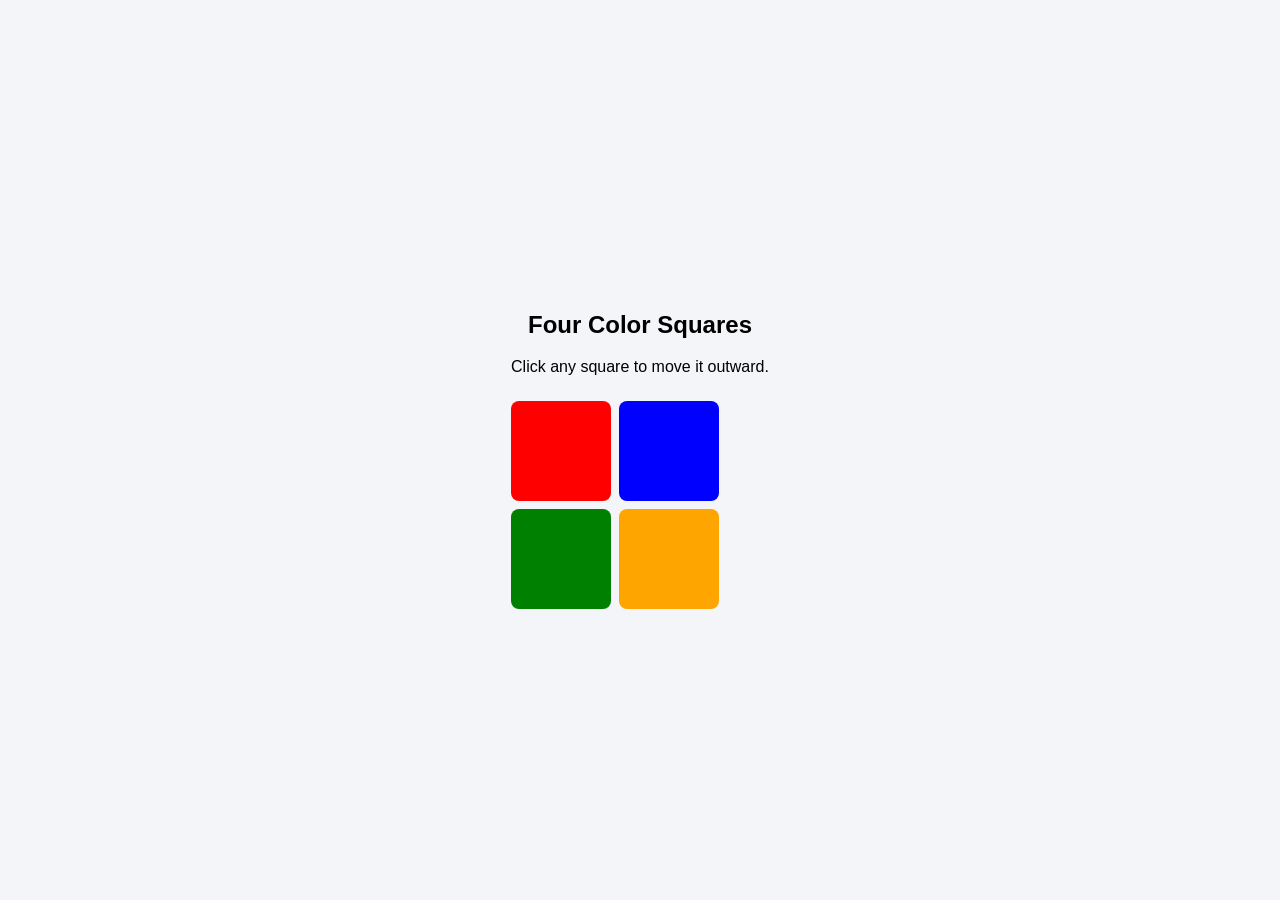
==== Assignment5/index.html @ f4284a69 "Assignment5 First Commit" ====
<!DOCTYPE html>
<html lang="en">
<head>
    <meta charset="UTF-8">
    <meta name="viewport" content="width=device-width, initial-scale=1.0">
    <title>Four Color Squares</title>

    <link rel="stylesheet" href="style.css">
</head>
<body>

    <div class="container">
        <h2>Four Color Squares</h2>
        <p>Click any square to move it outward.</p>

        <div class="grid">
            <button class="square red" aria-label="Red square"></button>
            <button class="square blue" aria-label="Blue square"></button>
            <button class="square green" aria-label="Green square"></button>
            <button class="square orange" aria-label="Orange square"></button>
        </div>
    </div>

    <script>
        const squares = document.querySelectorAll(".square");

        squares.forEach(function(square) {
            square.addEventListener("click", function() {
                square.classList.toggle("moved");
            });
        });
    </script>

</body>
</html>
---- Assignment5/style.css ----
/* Center the content on the webpage */
body {
    margin: 0;
    height: 100vh;
    display: flex;
    justify-content: center;
    align-items: center;
    font-family: Arial, sans-serif;
    background-color: #f3f5f9;
}

/* Main container */
.container {
    text-align: center;
}

/* Arrange squares in a 2 x 2 grid */
.grid {
    display: grid;
    grid-template-columns: repeat(2, 100px);
    grid-template-rows: repeat(2, 100px);
    gap: 8px;
    margin-top: 25px;
}

/* Common square styling */
.square {
    width: 100px;
    height: 100px;
    border: none;
    border-radius: 8px;
    cursor: pointer;
    transition: transform 0.4s ease;
}

/* Four different colors and movement directions */
.red {
    background-color: red;
    --x: -1;
    --y: -1;
}

.blue {
    background-color: blue;
    --x: 1;
    --y: -1;
}

.green {
    background-color: green;
    --x: -1;
    --y: 1;
}

.orange {
    background-color: orange;
    --x: 1;
    --y: 1;
}

/* Move the clicked square diagonally outward */
.square.moved {
    transform: translate(
        calc(var(--x) * 45px),
        calc(var(--y) * 45px)
    );
}
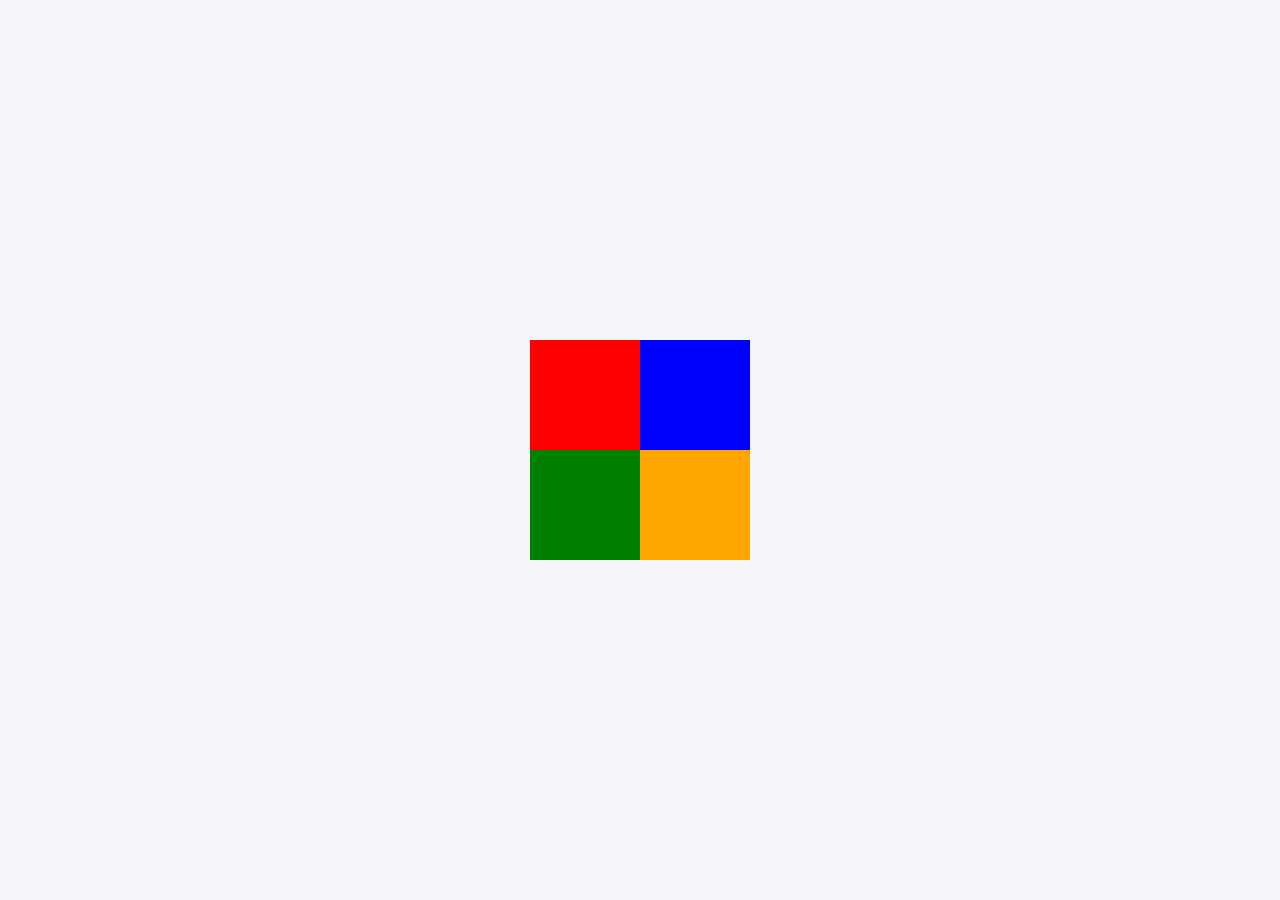
==== commit 2dc2ecd6: "Assignment5 behind text change Commit" ====
--- a/Assignment5/index.html
+++ b/Assignment5/index.html
@@ -5,14 +5,12 @@
     <meta charset="UTF-8">
     <meta name="viewport" content="width=device-width, initial-scale=1.0">
     <title>Four Color Squares</title>
-
     <link rel="stylesheet" href="style.css">
 </head>
 <body>
 
     <div class="container">
-        <h2>Four Color Squares</h2>
-        <p>Click any square to move it outward.</p>
+        <h2 class="welcome">Welcome to my<br>Website</h2>
 
         <div class="grid">
             <button class="square red" aria-label="Red square"></button>
--- a/Assignment5/style.css
+++ b/Assignment5/style.css
@@ -1,5 +1,4 @@
 
-/* Center the content on the webpage */
 body {
     margin: 0;
     height: 100vh;
@@ -10,31 +9,51 @@
     background-color: #f3f5f9;
 }
 
-/* Main container */
 .container {
-    text-align: center;
+    position: relative;
+    width: 220px;
+    height: 220px;
 }
 
-/* Arrange squares in a 2 x 2 grid */
-.grid {
-    display: grid;
-    grid-template-columns: repeat(2, 100px);
-    grid-template-rows: repeat(2, 100px);
-    gap: 8px;
-    margin-top: 25px;
+/* Text stays behind the squares */
+
+.welcome {
+    position: absolute;
+    top: 50%;
+    left: 50%;
+    transform: translate(-50%, -50%);
+    width: 180px;
+    margin: 0;
+    text-align: center;
+    color: #202938;
+    font-size: 20px;
+    line-height: 1.4;
+    z-index: 0;
 }
 
-/* Common square styling */
+
+/* Four squares touch each other */
+.grid {
+    position: absolute;
+    inset: 0;
+    display: grid;
+    grid-template-columns: repeat(2, 110px);
+    grid-template-rows: repeat(2, 110px);
+    gap: 0;
+    z-index: 1;
+}
+
 .square {
-    width: 100px;
-    height: 100px;
+    width: 110px;
+    height: 110px;
+    padding: 0;
     border: none;
-    border-radius: 8px;
+    border-radius: 0;
     cursor: pointer;
     transition: transform 0.4s ease;
 }
 
-/* Four different colors and movement directions */
+/* Square colors and outward directions */
 .red {
     background-color: red;
     --x: -1;
@@ -59,10 +78,10 @@
     --y: 1;
 }
 
-/* Move the clicked square diagonally outward */
+/* Move the selected square outward */
 .square.moved {
     transform: translate(
-        calc(var(--x) * 45px),
-        calc(var(--y) * 45px)
+        calc(var(--x) * 55px),
+        calc(var(--y) * 55px)
     );
 }
